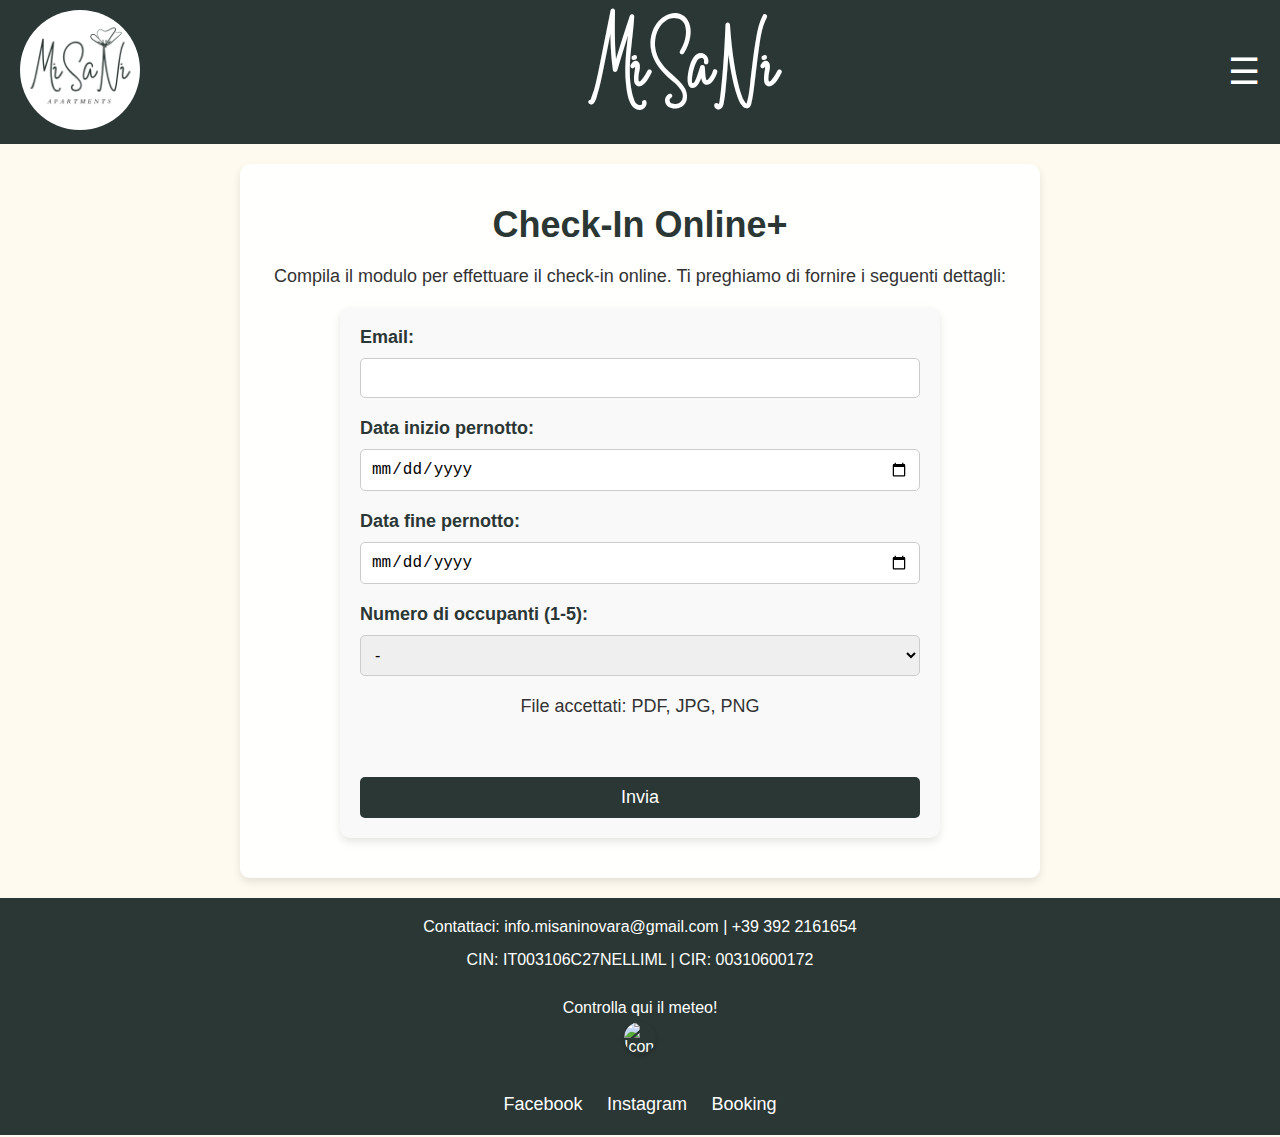
==== checkin.html @ 6e408b46 "Update checkin.html" ====
<!DOCTYPE html>
<html lang="it">
<head>
    <meta charset="UTF-8">
    <meta name="viewport" content="width=device-width, initial-scale=1.0">
    <title>MiSaNi Apartments - Check-In Online</title>
    <link rel="stylesheet" href="style.css">
    <!-- Collegamento a Font Awesome per le icone -->
    <link rel="stylesheet" href="https://cdnjs.cloudflare.com/ajax/libs/font-awesome/6.0.0-beta3/css/all.min.css">
</head>
<body>
    <!-- Barra del menu -->
    <header class="menu-bar">
        <div class="logo">
            <img src="logo.png" alt="Logo MiSaNi Apartments">
        </div>
        <div class="titolo">
            <h1>MiSaNi</h1>
        </div>
        <!-- Icona del menu a scomparsa -->
        <div class="hamburger-menu" onclick="toggleMenu()">
            &#9776; <!-- Icona dei tre trattini -->
        </div>
        <!-- Menu di navigazione -->
        <nav class="menu" id="menu">
            <ul>
                <li><a href="index.html">Home</a></li>
                <li><a href="galleria.html">Galleria</a></li>
                <li><a href="indicazioni.html">Indicazioni</a></li>
                <li><a href="contatti.html">Contatti</a></li>
                <li><a href="checkin.html">Check-In Online</a></li>
            </ul>
        </nav>
    </header>

    <!-- Contenuto principale del Check-In Online -->
<main>
    <section class="checkin">
        <h2>Check-In Online+</h2>
        <p>Compila il modulo per effettuare il check-in online. Ti preghiamo di fornire i seguenti dettagli:</p>
        
        <!-- Modulo di Check-In -->
        <form class="modulo-checkin" action="https://formspree.io/f/xdkegjpo" method="POST" enctype="multipart/form-data">
            <!-- Email -->
            <div class="form-group">
                <label for="email">Email:</label>
                <input type="email" id="email" name="email" required>
            </div>

            <!-- Data inizio pernotto -->
            <div class="form-group">
                <label for="data-inizio">Data inizio pernotto:</label>
                <input type="date" id="data-inizio" name="data-inizio" required>
            </div>

            <!-- Data fine pernotto -->
            <div class="form-group">
                <label for="data-fine">Data fine pernotto:</label>
                <input type="date" id="data-fine" name="data-fine" required>
            </div>

            <!-- Numero occupanti -->
            <div class="form-group">
                <label for="numero-occupanti">Numero di occupanti (1-5):</label>
                <select id="numero-occupanti" name="numero-occupanti" required onchange="mostraCampiDocumenti()">
                    <option value="0">-</option>
                    <option value="1">1</option>
                    <option value="2">2</option>
                    <option value="3">3</option>
                    <option value="4">4</option>
                    <option value="5">5</option>
                </select>
            </div>
            <p>File accettati: PDF, JPG, PNG</p>

            <!-- Campi per caricare i documenti -->
            <div id="campi-documenti" class="form-group">
                <!-- I campi per i documenti verranno aggiunti dinamicamente qui -->
            </div>

            <!-- Tasto Invia -->
            <div class="form-group">
                <button type="submit">Invia</button>
            </div>
            <div class="feedback-message success" id="success-message">
                Grazie! Il tuo check-in è stato inviato con successo.
            </div>
            <div class="feedback-message error" id="error-message">
                Si è verificato un errore. Riprova più tardi.
            </div>
        </form>
    </section>
</main>

<!-- Footer -->
<footer>
    <!-- Informazioni di contatto -->
    <p>Contattaci: info.misaninovara@gmail.com | +39 392 2161654</p>
    <p>CIN: IT003106C27NELLIML | CIR: 00310600172</p>

    <!-- Sezione Meteo -->
    <div class="meteo">
        <a href="https://www.windy.com/it/-Webcam-Novara-Baluardo-Lamarmora-2/webcams/1437730090?45.447,8.627,8" target="_blank" class="meteo-link">
            <p>Controlla qui il meteo!</p>
            <img src="https://www.windy.com/img/favicons/favicon-32x32.png" alt="Icona Windy" class="meteo-icon">
        </a>
    </div>

    <!-- Collegamenti social -->
    <div class="social">
        <a href="https://www.facebook.com/share/19AkaZLJnQ/?mibextid=wwXIfr" target="_blank">Facebook</a>
        <a href="https://www.instagram.com/misaniapartments?igsh=MWE5a3ZzYnR2YnVzag%3D%3D&utm_source=qr" target="_blank">Instagram</a>
        <a href="https://www.booking.com/Share-07HXy9" target="_blank">Booking</a>
    </div>
</footer>

<!-- Script JavaScript -->
<script>
    // Funzione per mostrare/gestire i campi dei documenti in base al numero di occupanti
    function mostraCampiDocumenti() {
        const numeroOccupanti = document.getElementById("numero-occupanti").value;
        const campiDocumenti = document.getElementById("campi-documenti");
        campiDocumenti.innerHTML = ""; // Pulisce i campi esistenti

        for (let i = 1; i <= numeroOccupanti; i++) {
            const campoDocumento = document.createElement("div");
            campoDocumento.className = "form-group";
            campoDocumento.innerHTML = `
                <label for="documento-${i}">Carica documento per occupante ${i}:</label>
                <input type="file" id="documento-${i}" name="documento-${i}" >
            `;
            campiDocumenti.appendChild(campoDocumento);
        }
    }

    // Gestione del modulo di check-in
    const form = document.querySelector(".modulo-checkin");
    const successMessage = document.getElementById("success-message");
    const errorMessage = document.getElementById("error-message");

    form.addEventListener("submit", async (event) => {
        event.preventDefault(); // Impedisce l'invio del modulo predefinito

        try {
            const formData = new FormData(form);
            const response = await fetch(form.action, {
                method: "POST",
                body: formData,
                headers: {
                    'Accept': 'application/json'
                }
            });

            if (response.ok) {
                successMessage.style.display = "block";
                errorMessage.style.display = "none";
                form.reset(); // Resetta il modulo
                document.getElementById("campi-documenti").innerHTML = ""; // Pulisce i campi dei documenti
            } else {
                throw new Error("Errore nella richiesta");
            }
        } catch (error) {
            successMessage.style.display = "none";
            errorMessage.style.display = "block";
            console.error(error);
        }
    });

    // Funzione per il menu a scomparsa
    function toggleMenu() {
        const menu = document.getElementById("menu");
        menu.classList.toggle("active");
    }
</script>
</body>
</html>
---- style.css ----
/* Reset di base */
* {
    margin: 0;
    padding: 0;
    box-sizing: border-box;
}

/* Importazione del font White Star */
@font-face {
    font-family: 'White Star';
    src: url('./data/WS.ttf') format('truetype'); /* Percorso del font */
    font-weight: normal;
    font-style: normal;
}

/* Imposta il layout della pagina */
html, body {
    height: 100%;
    margin: 0;
    padding: 0;
    display: flex;
    flex-direction: column;
    font-family: Arial, sans-serif;
    background-color: #fffaf0; /* Colore di sfondo */
    color: #333;
	scroll-behavior: smooth; /* Scorrimento fluido */
}

/* Barra del menu */
.menu-bar {
    background-color: #2B3735; /* Colore della barra del menu */
    display: flex;
    align-items: center;
    justify-content: space-between;
    padding: 10px 20px;
    position: relative;
}

/* Logo */
.logo img {
    height: 120px; /* Altezza del logo */
    width: 120px; /* Larghezza del logo */
    border-radius: 50%; /* Rende il logo tondo */
    object-fit: cover; /* Assicura che l'immagine si adatti al cerchio */
}

/* Titolo MiSaNi */
.titolo h1 {
    font-family: 'White Star', sans-serif; /* Applicazione del font White Star */
    font-size: 60px; /* Dimensione della scritta */
    color: #fff; /* Colore del testo */
    margin: 0;
}

/* Icona del menu a scomparsa */
.hamburger-menu {
    font-size: 36px;
    color: #fff;
    cursor: pointer;
    display: block; /* Icona sempre visibile */
}

/* Menu di navigazione */
.menu {
    display: none; /* Nascondi il menu di default */
    position: absolute;
    top: 100%;
    right: 0;
    background-color: #2B3735;
    padding: 10px 20px;
    border-radius: 0 0 0 10px;
    box-shadow: 0 4px 8px rgba(0, 0, 0, 0.1);
	transition: opacity 0.3s ease, transform 0.3s ease;
    opacity: 0;
    transform: translateY(-10px);												   
}

.menu.active {
    display: block;
    opacity: 1;
    transform: translateY(0);					 
}

.menu ul {
    list-style: none;
    display: flex;
    flex-direction: column; /* Disposizione verticale */
    gap: 10px;
}

.menu ul li a {
    text-decoration: none;
    color: #fff; /* Colore del testo del menu */
    font-size: 18px;
    transition: color 0.3s ease;
}

.menu ul li a:hover {
    color: #ffd700; /* Cambia colore al passaggio del mouse */
}

/* Contenuto principale */
main {
    flex: 1; /* Fa sì che il main occupi tutto lo spazio disponibile */
    padding: 20px;
}

/* Sezione Benvenuto */
.benvenuto {
    text-align: center;
    padding: 50px 20px;
    background-color: rgba(255, 255, 255, 0.9);
}

.benvenuto h2 {
    font-size: 36px;
    color: #2B3735;
    margin-bottom: 20px;
}

.benvenuto p {
    font-size: 18px;
    color: #333;
    margin-bottom: 30px;
    line-height: 1.6;
}

.benvenuto .btn {
    background-color: #2B3735;
    color: #fff;
    padding: 15px 30px;
    text-decoration: none;
    font-size: 18px;
    border-radius: 5px;
    transition: background-color 0.3s ease, transform 0.3s ease;
    display: inline-block;					  
}

.benvenuto .btn:hover {
    background-color: #ff0000;
	transform: translateY(-5px);							
}

/* Sezione Zona */
.zona {
    padding: 40px 20px;
    background-color: #f9f9f9;
}

.zona h2 {
    font-size: 28px;
    color: #2B3735;
    margin-bottom: 20px;
}

.zona p {
    font-size: 18px;
    color: #333;
    margin-bottom: 20px;
    line-height: 1.6;
}

.zona ul {
    list-style: none;
    padding: 0;
}

.zona ul li {
    font-size: 18px;
    color: #333;
    margin-bottom: 10px;
}

/* Sezione Link Utili */
.link-utili {
    padding: 40px 20px;
    background-color: #fff;
}

.link-utili h2 {
    font-size: 28px;
    color: #2B3735;
    margin-bottom: 20px;
}

.link-utili ul {
    list-style: none;
    padding: 0;
}

.link-utili ul li {
    font-size: 18px;
    margin-bottom: 10px;
}

.link-utili ul li a {
    color: #2B3735;
    text-decoration: none;
    transition: color 0.3s ease;
}

.link-utili ul li a:hover {
    color: #ff0000;
}

/* Sezione Galleria Home */
.galleria-home {
    padding: 40px 20px;
    background-color: #f9f9f9;
}

.galleria-home h2 {
    font-size: 28px;
    color: #2B3735;
    margin-bottom: 20px;
    text-align: center;
}

.foto-container {
    display: grid;
    grid-template-columns: repeat(auto-fit, minmax(250px, 1fr));
    gap: 15px;
}

.foto-container img {
    width: 100%; /* Larghezza fissa */
    height: 200px; /* Altezza fissa */
    object-fit: cover; /* Mantiene le proporzioni senza distorsioni */
    border-radius: 10px;
    transition: transform 0.3s ease, filter 0.3s ease;
    cursor: pointer;				
}

.foto-container img:hover {
    transform: scale(1.05); /* Effetto hover */
	filter: brightness(0.8);						
}

/* Sezione Contatti */
.contatti {
    padding: 40px 20px;
    background-color: #fff;
    max-width: 800px;
    margin: 0 auto;
}

.contatti h2 {
    font-size: 36px;
    color: #2B3735;
    margin-bottom: 20px;
    text-align: center;
}

.contatti p {
    font-size: 18px;
    color: #333;
    margin-bottom: 20px;
    text-align: center;
}

.info-contatti {
    margin-bottom: 30px;
    text-align: center;
}

.info-contatti p {
    font-size: 18px;
    color: #333;
    margin-bottom: 10px;
}

/* Stile per il modulo di contatto */
.modulo-contatto {
    display: flex;
    flex-direction: column;
    gap: 20px;
    max-width: 600px;
    margin: 0 auto;
    padding: 20px;
    background-color: #f9f9f9;
    border-radius: 10px;
    box-shadow: 0 4px 8px rgba(0, 0, 0, 0.1);
}

.form-group {
    display: flex;
    flex-direction: column;
    gap: 10px;
}

.form-group label {
    font-size: 18px;
    color: #2B3735;
    font-weight: bold;
}

.form-group input,
.form-group textarea {
    padding: 10px;
    font-size: 16px;
    border: 1px solid #ccc;
    border-radius: 5px;
    transition: border-color 0.3s ease, box-shadow 0.3s ease;
}

.form-group input:focus,
.form-group textarea:focus {
    border-color: #2B3735;
	box-shadow: 0 0 8px rgba(139, 0, 0, 0.5);										 
    outline: none;
}

.modulo-contatto button {
    background-color: #2B3735;
    color: #fff;
    padding: 10px 20px;
    font-size: 18px;
    border: none;
    border-radius: 5px;
    cursor: pointer;
    transition: background-color 0.3s ease;
}

.modulo-contatto button:hover {
    background-color: #ff0000;
	 transform: translateY(-2px);								 
}

/* Stile per i collegamenti social */
.collegamenti-social {
    margin: 30px 0;
    text-align: center;
}

.collegamenti-social h3 {
    font-size: 24px;
    color: #2B3735;
    margin-bottom: 20px;
}

.social-links {
    display: flex;
    justify-content: center;
    gap: 20px;
}

.social-link {
    display: flex;
    flex-direction: column;
    align-items: center;
    text-decoration: none;
    color: #2B3735;
    transition: transform 0.3s ease, color 0.3s ease;
}

.social-link i {
    font-size: 40px;
    margin-bottom: 10px;
}

.social-link span {
    font-size: 16px;
    font-weight: bold;
}

.social-link:hover {
    transform: scale(1.1);
    color: #ff0000;
}

/* Footer */

footer {
    background-color: #2B3735;
    color: #fff;
    text-align: center;
    padding: 20px;
    width: 100%;
    margin-top: auto; /* Fissa il footer in fondo */
    display: flex;
    flex-direction: column;
    gap: 15px;
}

/* Stile per la sezione meteo */
footer .meteo {
    margin: 15px 0;
}

footer .meteo .meteo-link {
    text-decoration: none;
    color: #fff;
    display: flex;
    flex-direction: column;
    align-items: center;
    gap: 5px;
    transition: transform 0.3s ease;
}

footer .meteo .meteo-link:hover {
    transform: scale(1.1);
}

footer .meteo .meteo-link p {
    font-size: 16px;
    margin: 0;
}

footer .meteo .meteo-icon {
    width: 32px;
    height: 32px;
    border-radius: 50%;
    box-shadow: 0 2px 4px rgba(0, 0, 0, 0.2);
}

/* Collegamenti social */
footer .social {
    margin-top: 10px;
}

footer .social a {
    color: #fff;
    text-decoration: none;
    margin: 0 10px;
    font-size: 18px;
    transition: color 0.3s ease;
}

footer .social a:hover {
    color: #ffd700;
}


/* Stile per il corpo della pagina Galleria e Indicazioni */
body.galleria, body.indicazioni {
    font-family: Arial, sans-serif;
    background-color: #fffaf0; /* Colore di sfondo */
    color: #333;
    margin: 0;
    padding: 0;
    display: flex;
    flex-direction: column;
    min-height: 100vh; /* Altezza minima della viewport */
}
/* Stili per le sezioni della galleria */
.sezione-galleria {
    padding: 40px 20px;
    background-color: rgba(255, 255, 255, 0.9);
    margin-bottom: 20px;
    border-radius: 10px;
    box-shadow: 0 4px 8px rgba(0, 0, 0, 0.1);
}

.sezione-galleria h2 {
    font-size: 36px;
    color: #2B3735;
    margin-bottom: 20px;
    text-align: center;
    
}

.sezione-galleria p {
    font-size: 18px;
    color: #333;
    margin-bottom: 20px;
    line-height: 1.6;
    text-align: center;
}

/* Stili per il contenitore delle foto */
.foto-container {
    display: grid;
    grid-template-columns: repeat(auto-fit, minmax(250px, 1fr));
    gap: 15px;
    margin-bottom: 20px;
}

.foto-container img {
    width: 100%;
    height: 200px;
    object-fit: cover;
    border-radius: 10px
}
/* Lightbox */
.lightbox {
    display: none;
    position: fixed;
    top: 0;
    left: 0;
    width: 100%;
    height: 100%;
    background-color: rgba(0, 0, 0, 0.9);
    z-index: 1000;
    justify-content: center;
    align-items: center;
}

.lightbox.active {
    display: flex;
}

.lightbox-content {
    position: relative;
    max-width: 90%;
    max-height: 90%;
    text-align: center;
}

.lightbox-img {
    max-width: 100%;
    max-height: 80vh;
    border-radius: 10px;
}

.close {
    position: absolute;
    top: 20px;
    right: 20px;
    font-size: 40px;
    color: #fff;
    cursor: pointer;
    transition: color 0.3s ease;
}

.close:hover {
    color: #ff0000;
}

/* Pulsanti di navigazione */
.prev, .next {
    position: absolute;
    top: 50%;
    transform: translateY(-50%);
    font-size: 40px;
    color: #fff;
    cursor: pointer;
    padding: 10px;
    background-color: rgba(0, 0, 0, 0.5);
    border-radius: 50%;
    transition: background-color 0.3s ease;
}

.prev:hover, .next:hover {
    background-color: rgba(0, 0, 0, 0.8);
}

.prev {
    left: 20px;
}

.next {
    right: 20px;
}

/* Stili per le sezioni delle indicazioni */
.indicazioni {
    padding: 40px 20px;
    background-color: rgba(255, 255, 255, 0.9);
    margin-bottom: 20px;
    border-radius: 10px;
    box-shadow: 0 4px 8px rgba(0, 0, 0, 0.1);
}

.indicazioni h2 {
    font-size: 36px;
    color: #2B3735;
    margin-bottom: 20px;
    text-align: center;
    
}
.indicazioni p {
    font-size: 18px;
    color: #333;
    margin-bottom: 20px;
    line-height: 1.6;
    text-align: center;
}


.indicazioni h3 {
    font-size: 24px;
    color: #2B3735;
    margin-bottom: 20px;
    text-align: center;
    
}

.indicazioni ul {
    list-style: none;
    padding: 0;
    text-align: center;
}


.indicazioni ul li {
    font-size: 18px;
    color: #333;
    margin-bottom: 10px;
}

/* Stili per i pulsanti */
.btn-orari{
	background-color: #2B3735;
    color: #fff;
    padding: 5px 10px;
    text-decoration: none;
    font-size: 14px;
    border-radius: 5px;
    margin-left: 10px;
    transition: background-color 0.3s ease;
    display: inline-block;
}
.btn-vai {
    background-color: #2B3735;
    color: #fff;
    padding: 5px 10px;
    text-decoration: none;
    font-size: 14px;
    border-radius: 5px;
    margin-left: 10px;
    transition: background-color 0.3s ease;
    display: inline-block;
}

.btn-orari:hover{
    background-color: #ff0000;
    transform: translateY(-2px);
}
.btn-vai:hover {
    background-color: #ff0000;
    transform: translateY(-2px);
}
/* Stili per la sezione Check-In */
.checkin {
    padding: 40px 20px;
    background-color: rgba(255, 255, 255, 0.9);
    max-width: 800px;
    margin: 0 auto;
    border-radius: 10px;
    box-shadow: 0 4px 8px rgba(0, 0, 0, 0.1);
}

.checkin h2 {
    font-size: 36px;
    color: #2B3735;
    margin-bottom: 20px;
    text-align: center;
}

.checkin p {
    font-size: 18px;
    color: #333;
    margin-bottom: 20px;
    text-align: center;
}

/* Stile per il modulo di Check-In */
.modulo-checkin {
    display: flex;
    flex-direction: column;
    gap: 20px;
    max-width: 600px;
    margin: 0 auto;
    padding: 20px;
    background-color: #f9f9f9;
    border-radius: 10px;
    box-shadow: 0 4px 8px rgba(0, 0, 0, 0.1);
}

.modulo-checkin .form-group {
    display: flex;
    flex-direction: column;
    gap: 10px;
}

.modulo-checkin .form-group label {
    font-size: 18px;
    color: #2B3735;
    font-weight: bold;
}

.modulo-checkin .form-group input,
.modulo-checkin .form-group select,
.modulo-checkin .form-group textarea {
    padding: 10px;
    font-size: 16px;
    border: 1px solid #ccc;
    border-radius: 5px;
    transition: border-color 0.3s ease, box-shadow 0.3s ease;
}

.modulo-checkin .form-group input:focus,
.modulo-checkin .form-group select:focus,
.modulo-checkin .form-group textarea:focus {
    border-color: #2B3735;
    box-shadow: 0 0 8px rgba(139, 0, 0, 0.5);
    outline: none;
}

/* Stile per i campi dinamici dei documenti */
#campi-documenti {
    display: flex;
    flex-direction: column;
    gap: 15px;
}

#campi-documenti .form-group {
    margin-bottom: 10px;
}

#campi-documenti .form-group label {
    font-size: 16px;
    color: #2B3735;
}

#campi-documenti .form-group input[type="file"] {
    padding: 8px;
    font-size: 14px;
    border: 1px solid #ccc;
    border-radius: 5px;
    background-color: #fff;
    transition: border-color 0.3s ease, box-shadow 0.3s ease;
}

#campi-documenti .form-group input[type="file"]:focus {
    border-color: #2B3735;
    box-shadow: 0 0 8px rgba(139, 0, 0, 0.5);
}

/* Stile per il pulsante Invia */
.modulo-checkin button {
    background-color: #2B3735;
    color: #fff;
    padding: 10px 20px;
    font-size: 18px;
    border: none;
    border-radius: 5px;
    cursor: pointer;
    transition: background-color 0.3s ease, transform 0.3s ease;
}

.modulo-checkin button:hover {
    background-color: #ff0000;
    transform: translateY(-2px);
}

/* Messaggi di feedback */
.feedback-message {
    margin-top: 20px;
    padding: 10px;
    border-radius: 5px;
    text-align: center;
    font-size: 16px;
    display: none; /* Nascondi di default */
}

.feedback-message.success {
    background-color: #d4edda;
    color: #155724;
    border: 1px solid #c3e6cb;
}

.feedback-message.error {
    background-color: #f8d7da;
    color: #721c24;
    border: 1px solid #f5c6cb;
}
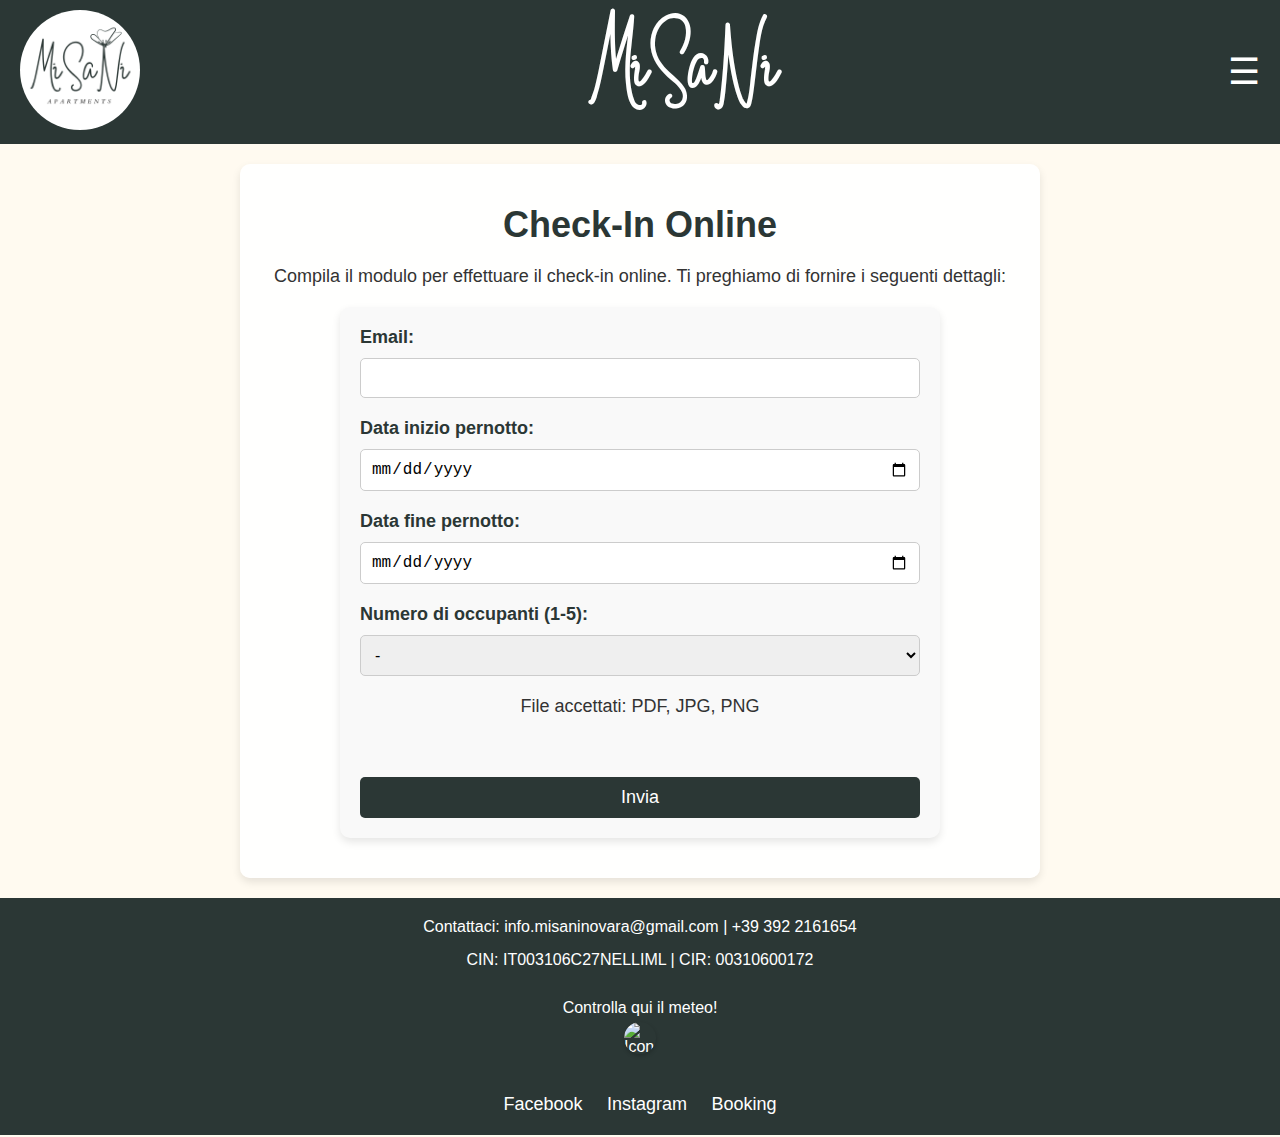
==== commit 32b464f9: "Update checkin.html" ====
--- a/checkin.html
+++ b/checkin.html
@@ -36,7 +36,7 @@
     <!-- Contenuto principale del Check-In Online -->
 <main>
     <section class="checkin">
-        <h2>Check-In Online+</h2>
+        <h2>Check-In Online</h2>
         <p>Compila il modulo per effettuare il check-in online. Ti preghiamo di fornire i seguenti dettagli:</p>
         
         <!-- Modulo di Check-In -->
@@ -127,7 +127,7 @@
             campoDocumento.className = "form-group";
             campoDocumento.innerHTML = `
                 <label for="documento-${i}">Carica documento per occupante ${i}:</label>
-                <input type="file" id="documento-${i}" name="documento-${i}" >
+                <input type="file" id="documento-${i}" name="documento-${i}" required>
             `;
             campiDocumenti.appendChild(campoDocumento);
         }
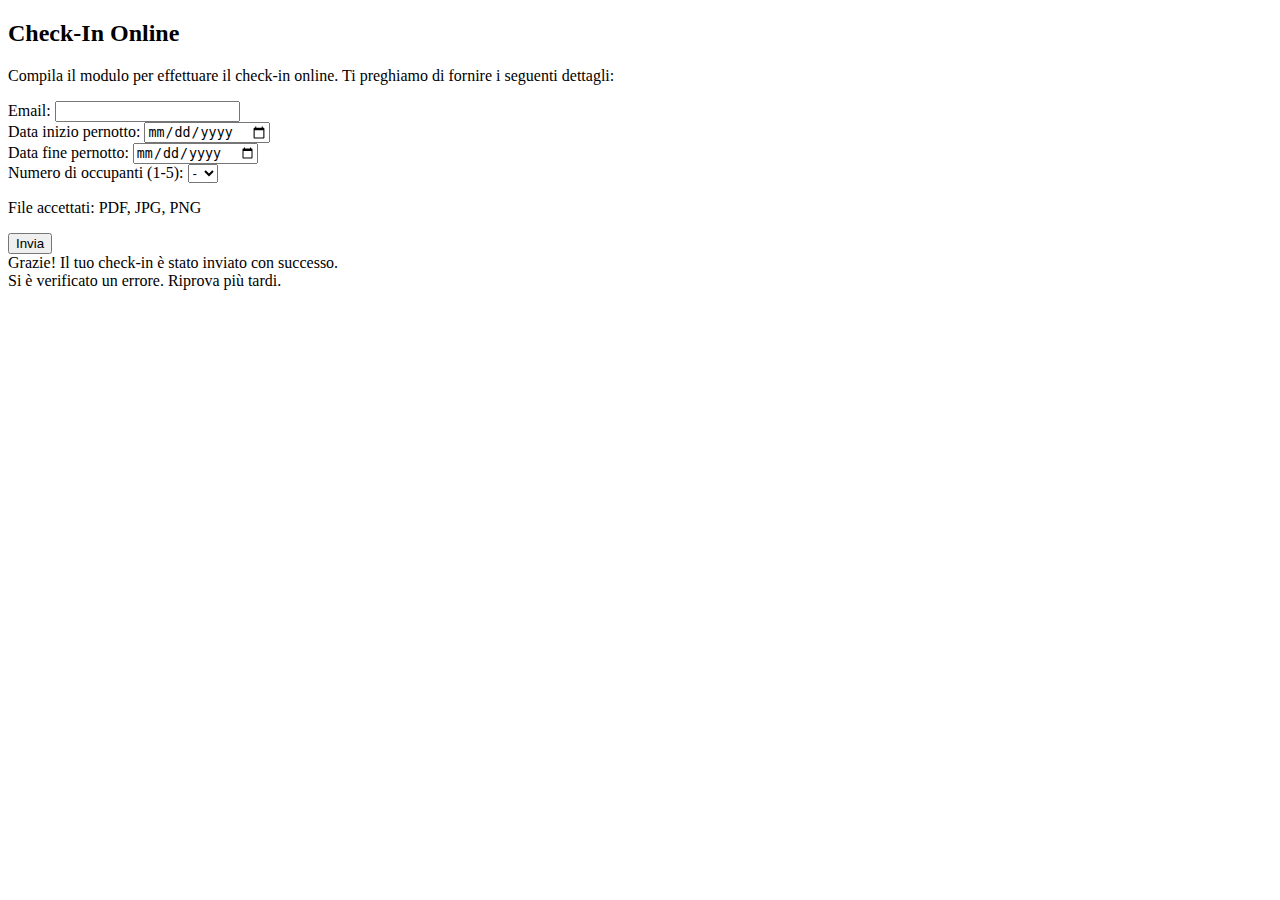
==== commit e83717a0: "Update checkin.html" ====
--- a/checkin.html
+++ b/checkin.html
@@ -3,174 +3,157 @@
 <head>
     <meta charset="UTF-8">
     <meta name="viewport" content="width=device-width, initial-scale=1.0">
-    <title>MiSaNi Apartments - Check-In Online</title>
-    <link rel="stylesheet" href="style.css">
-    <!-- Collegamento a Font Awesome per le icone -->
-    <link rel="stylesheet" href="https://cdnjs.cloudflare.com/ajax/libs/font-awesome/6.0.0-beta3/css/all.min.css">
+    <title>Check-In Online</title>
 </head>
 <body>
-    <!-- Barra del menu -->
-    <header class="menu-bar">
-        <div class="logo">
-            <img src="logo.png" alt="Logo MiSaNi Apartments">
-        </div>
-        <div class="titolo">
-            <h1>MiSaNi</h1>
-        </div>
-        <!-- Icona del menu a scomparsa -->
-        <div class="hamburger-menu" onclick="toggleMenu()">
-            &#9776; <!-- Icona dei tre trattini -->
-        </div>
-        <!-- Menu di navigazione -->
-        <nav class="menu" id="menu">
-            <ul>
-                <li><a href="index.html">Home</a></li>
-                <li><a href="galleria.html">Galleria</a></li>
-                <li><a href="indicazioni.html">Indicazioni</a></li>
-                <li><a href="contatti.html">Contatti</a></li>
-                <li><a href="checkin.html">Check-In Online</a></li>
-            </ul>
-        </nav>
-    </header>
+    <main>
+        <section class="checkin">
+            <h2>Check-In Online</h2>
+            <p>Compila il modulo per effettuare il check-in online. Ti preghiamo di fornire i seguenti dettagli:</p>
+            
+            <!-- Modulo di Check-In -->
+            <form class="modulo-checkin" action="https://formspree.io/f/xdkegjpo" method="POST">
+                <!-- Email -->
+                <div class="form-group">
+                    <label for="email">Email:</label>
+                    <input type="email" id="email" name="email" required>
+                </div>
 
-    <!-- Contenuto principale del Check-In Online -->
-<main>
-    <section class="checkin">
-        <h2>Check-In Online</h2>
-        <p>Compila il modulo per effettuare il check-in online. Ti preghiamo di fornire i seguenti dettagli:</p>
-        
-        <!-- Modulo di Check-In -->
-        <form class="modulo-checkin" action="https://formspree.io/f/xdkegjpo" method="POST" enctype="multipart/form-data">
-            <!-- Email -->
-            <div class="form-group">
-                <label for="email">Email:</label>
-                <input type="email" id="email" name="email" required>
-            </div>
+                <!-- Data inizio pernotto -->
+                <div class="form-group">
+                    <label for="data-inizio">Data inizio pernotto:</label>
+                    <input type="date" id="data-inizio" name="data-inizio" required>
+                </div>
 
-            <!-- Data inizio pernotto -->
-            <div class="form-group">
-                <label for="data-inizio">Data inizio pernotto:</label>
-                <input type="date" id="data-inizio" name="data-inizio" required>
-            </div>
+                <!-- Data fine pernotto -->
+                <div class="form-group">
+                    <label for="data-fine">Data fine pernotto:</label>
+                    <input type="date" id="data-fine" name="data-fine" required>
+                </div>
 
-            <!-- Data fine pernotto -->
-            <div class="form-group">
-                <label for="data-fine">Data fine pernotto:</label>
-                <input type="date" id="data-fine" name="data-fine" required>
-            </div>
+                <!-- Numero occupanti -->
+                <div class="form-group">
+                    <label for="numero-occupanti">Numero di occupanti (1-5):</label>
+                    <select id="numero-occupanti" name="numero-occupanti" required onchange="mostraCampiDocumenti()">
+                        <option value="0">-</option>
+                        <option value="1">1</option>
+                        <option value="2">2</option>
+                        <option value="3">3</option>
+                        <option value="4">4</option>
+                        <option value="5">5</option>
+                    </select>
+                </div>
+                <p>File accettati: PDF, JPG, PNG</p>
 
-            <!-- Numero occupanti -->
-            <div class="form-group">
-                <label for="numero-occupanti">Numero di occupanti (1-5):</label>
-                <select id="numero-occupanti" name="numero-occupanti" required onchange="mostraCampiDocumenti()">
-                    <option value="0">-</option>
-                    <option value="1">1</option>
-                    <option value="2">2</option>
-                    <option value="3">3</option>
-                    <option value="4">4</option>
-                    <option value="5">5</option>
-                </select>
-            </div>
-            <p>File accettati: PDF, JPG, PNG</p>
+                <!-- Campi per caricare i documenti -->
+                <div id="campi-documenti" class="form-group">
+                    <!-- I campi per i documenti verranno aggiunti dinamicamente qui -->
+                </div>
 
-            <!-- Campi per caricare i documenti -->
-            <div id="campi-documenti" class="form-group">
-                <!-- I campi per i documenti verranno aggiunti dinamicamente qui -->
-            </div>
+                <!-- Tasto Invia -->
+                <div class="form-group">
+                    <button type="submit">Invia</button>
+                </div>
+                <div class="feedback-message success" id="success-message">
+                    Grazie! Il tuo check-in è stato inviato con successo.
+                </div>
+                <div class="feedback-message error" id="error-message">
+                    Si è verificato un errore. Riprova più tardi.
+                </div>
+            </form>
+        </section>
+    </main>
 
-            <!-- Tasto Invia -->
-            <div class="form-group">
-                <button type="submit">Invia</button>
-            </div>
-            <div class="feedback-message success" id="success-message">
-                Grazie! Il tuo check-in è stato inviato con successo.
-            </div>
-            <div class="feedback-message error" id="error-message">
-                Si è verificato un errore. Riprova più tardi.
-            </div>
-        </form>
-    </section>
-</main>
+    <!-- Script JavaScript -->
+    <script>
+        // Funzione per mostrare/gestire i campi dei documenti in base al numero di occupanti
+        function mostraCampiDocumenti() {
+            const numeroOccupanti = document.getElementById("numero-occupanti").value;
+            const campiDocumenti = document.getElementById("campi-documenti");
+            campiDocumenti.innerHTML = ""; // Pulisce i campi esistenti
 
-<!-- Footer -->
-<footer>
-    <!-- Informazioni di contatto -->
-    <p>Contattaci: info.misaninovara@gmail.com | +39 392 2161654</p>
-    <p>CIN: IT003106C27NELLIML | CIR: 00310600172</p>
+            for (let i = 1; i <= numeroOccupanti; i++) {
+                const campoDocumento = document.createElement("div");
+                campoDocumento.className = "form-group";
+                campoDocumento.innerHTML = `
+                    <label for="documento-${i}">Carica documento per occupante ${i}:</label>
+                    <input type="file" id="documento-${i}" name="documento-${i}" accept=".pdf,.jpg,.png">
+                `;
+                campiDocumenti.appendChild(campoDocumento);
+            }
+        }
 
-    <!-- Sezione Meteo -->
-    <div class="meteo">
-        <a href="https://www.windy.com/it/-Webcam-Novara-Baluardo-Lamarmora-2/webcams/1437730090?45.447,8.627,8" target="_blank" class="meteo-link">
-            <p>Controlla qui il meteo!</p>
-            <img src="https://www.windy.com/img/favicons/favicon-32x32.png" alt="Icona Windy" class="meteo-icon">
-        </a>
-    </div>
+        // Gestione del modulo di check-in
+        const form = document.querySelector(".modulo-checkin");
+        const successMessage = document.getElementById("success-message");
+        const errorMessage = document.getElementById("error-message");
 
-    <!-- Collegamenti social -->
-    <div class="social">
-        <a href="https://www.facebook.com/share/19AkaZLJnQ/?mibextid=wwXIfr" target="_blank">Facebook</a>
-        <a href="https://www.instagram.com/misaniapartments?igsh=MWE5a3ZzYnR2YnVzag%3D%3D&utm_source=qr" target="_blank">Instagram</a>
-        <a href="https://www.booking.com/Share-07HXy9" target="_blank">Booking</a>
-    </div>
-</footer>
+        form.addEventListener("submit", async (event) => {
+            event.preventDefault(); // Impedisce l'invio del modulo predefinito
 
-<!-- Script JavaScript -->
-<script>
-    // Funzione per mostrare/gestire i campi dei documenti in base al numero di occupanti
-    function mostraCampiDocumenti() {
-        const numeroOccupanti = document.getElementById("numero-occupanti").value;
-        const campiDocumenti = document.getElementById("campi-documenti");
-        campiDocumenti.innerHTML = ""; // Pulisce i campi esistenti
+            try {
+                const formData = new FormData(form);
 
-        for (let i = 1; i <= numeroOccupanti; i++) {
-            const campoDocumento = document.createElement("div");
-            campoDocumento.className = "form-group";
-            campoDocumento.innerHTML = `
-                <label for="documento-${i}">Carica documento per occupante ${i}:</label>
-                <input type="file" id="documento-${i}" name="documento-${i}" required>
-            `;
-            campiDocumenti.appendChild(campoDocumento);
-        }
-    }
+                // Carica i file su Cloudinary
+                const fileInputs = document.querySelectorAll('input[type="file"]');
+                const fileUrls = [];
 
-    // Gestione del modulo di check-in
-    const form = document.querySelector(".modulo-checkin");
-    const successMessage = document.getElementById("success-message");
-    const errorMessage = document.getElementById("error-message");
+                for (const input of fileInputs) {
+                    if (input.files.length > 0) {
+                        const file = input.files[0];
+                        const cloudinaryUrl = await uploadToCloudinary(file);
+                        fileUrls.push(cloudinaryUrl);
+                    }
+                }
 
-    form.addEventListener("submit", async (event) => {
-        event.preventDefault(); // Impedisce l'invio del modulo predefinito
+                // Aggiungi gli URL dei file ai dati del form
+                fileUrls.forEach((url, index) => {
+                    formData.append(`documento-${index + 1}-url`, url);
+                });
 
-        try {
-            const formData = new FormData(form);
-            const response = await fetch(form.action, {
+                // Invia i dati a Formspree
+                const response = await fetch(form.action, {
+                    method: "POST",
+                    body: formData,
+                    headers: {
+                        'Accept': 'application/json'
+                    }
+                });
+
+                if (response.ok) {
+                    successMessage.style.display = "block";
+                    errorMessage.style.display = "none";
+                    form.reset(); // Resetta il modulo
+                    document.getElementById("campi-documenti").innerHTML = ""; // Pulisce i campi dei documenti
+                } else {
+                    const errorData = await response.json(); // Leggi i dettagli dell'errore
+                    console.error("Errore:", errorData);
+                    throw new Error("Errore nella richiesta");
+                }
+            } catch (error) {
+                successMessage.style.display = "none";
+                errorMessage.style.display = "block";
+                console.error(error);
+            }
+        });
+
+        // Funzione per caricare file su Cloudinary
+        async function uploadToCloudinary(file) {
+            const cloudName = "ddkcxfsch"; // Sostituisci con il tuo cloud name
+            const uploadPreset = "checkin"; // Sostituisci con il tuo upload preset
+
+            const formData = new FormData();
+            formData.append("file", file);
+            formData.append("upload_preset", uploadPreset);
+
+            const response = await fetch(`https://api.cloudinary.com/v1_1/${cloudName}/upload`, {
                 method: "POST",
-                body: formData,
-                headers: {
-                    'Accept': 'application/json'
-                }
+                body: formData
             });
 
-            if (response.ok) {
-                successMessage.style.display = "block";
-                errorMessage.style.display = "none";
-                form.reset(); // Resetta il modulo
-                document.getElementById("campi-documenti").innerHTML = ""; // Pulisce i campi dei documenti
-            } else {
-                throw new Error("Errore nella richiesta");
-            }
-        } catch (error) {
-            successMessage.style.display = "none";
-            errorMessage.style.display = "block";
-            console.error(error);
+            const data = await response.json();
+            return data.secure_url; // Restituisce l'URL del file caricato
         }
-    });
-
-    // Funzione per il menu a scomparsa
-    function toggleMenu() {
-        const menu = document.getElementById("menu");
-        menu.classList.toggle("active");
-    }
-</script>
+    </script>
 </body>
 </html>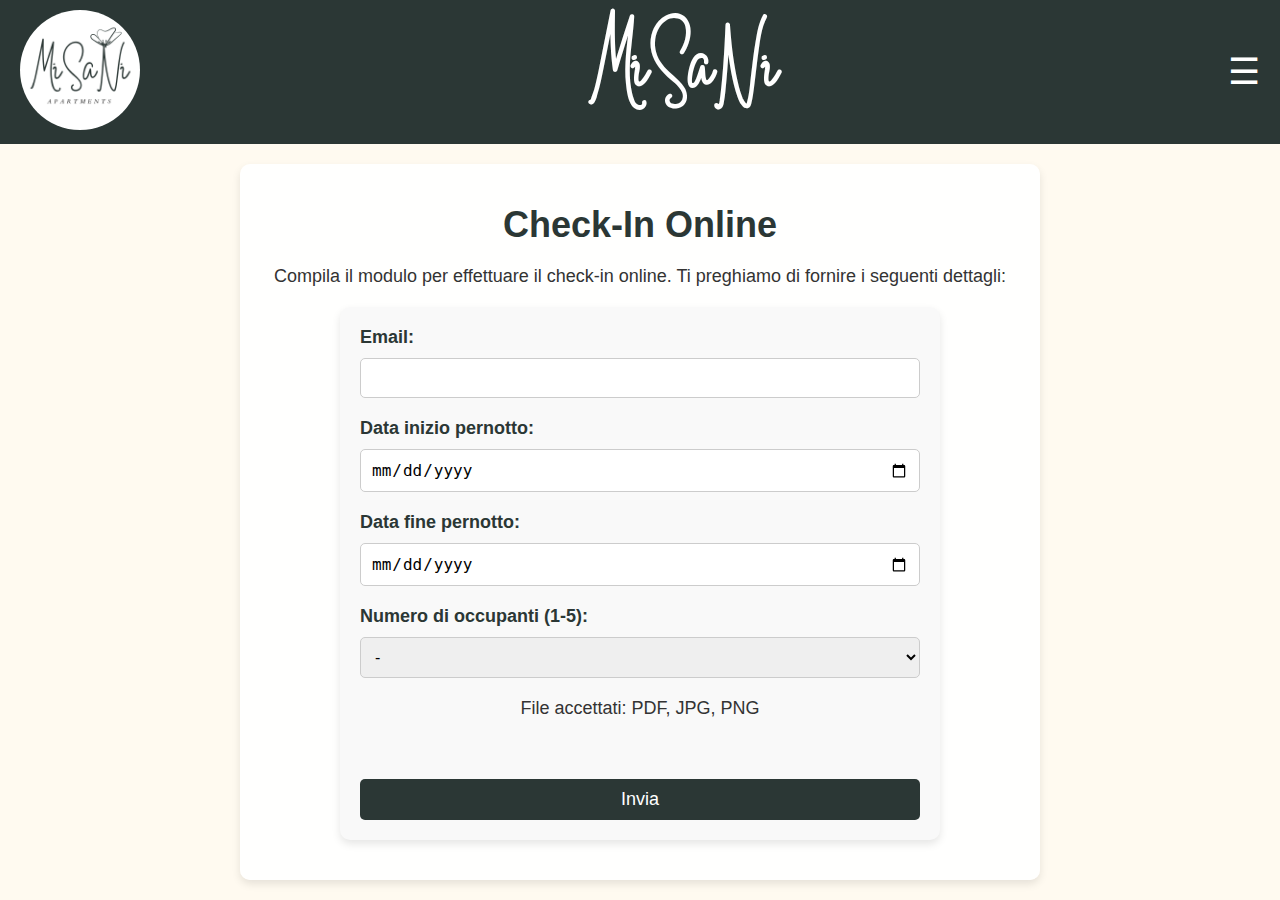
==== commit 8a1bc936: "Update checkin.html" ====
--- a/checkin.html
+++ b/checkin.html
@@ -3,10 +3,38 @@
 <head>
     <meta charset="UTF-8">
     <meta name="viewport" content="width=device-width, initial-scale=1.0">
-    <title>Check-In Online</title>
+    <title>MiSaNi Apartments - Check-In Online</title>
+    <link rel="stylesheet" href="style.css">
+    <!-- Collegamento a Font Awesome per le icone -->
+    <link rel="stylesheet" href="https://cdnjs.cloudflare.com/ajax/libs/font-awesome/6.0.0-beta3/css/all.min.css">
 </head>
 <body>
-    <main>
+    <!-- Barra del menu -->
+    <header class="menu-bar">
+        <div class="logo">
+            <img src="logo.png" alt="Logo MiSaNi Apartments">
+        </div>
+        <div class="titolo">
+            <h1>MiSaNi</h1>
+        </div>
+        <!-- Icona del menu a scomparsa -->
+        <div class="hamburger-menu" onclick="toggleMenu()">
+            &#9776; <!-- Icona dei tre trattini -->
+        </div>
+        <!-- Menu di navigazione -->
+        <nav class="menu" id="menu">
+            <ul>
+                <li><a href="index.html">Home</a></li>
+                <li><a href="galleria.html">Galleria</a></li>
+                <li><a href="indicazioni.html">Indicazioni</a></li>
+                <li><a href="contatti.html">Contatti</a></li>
+                <li><a href="checkin.html">Check-In Online</a></li>
+            </ul>
+        </nav>
+    </header>
+
+    <!-- Contenuto principale del Check-In Online -->
+<main>
         <section class="checkin">
             <h2>Check-In Online</h2>
             <p>Compila il modulo per effettuare il check-in online. Ti preghiamo di fornire i seguenti dettagli:</p>
@@ -139,8 +167,8 @@
 
         // Funzione per caricare file su Cloudinary
         async function uploadToCloudinary(file) {
-            const cloudName = "ddkcxfsch"; // Sostituisci con il tuo cloud name
-            const uploadPreset = "checkin"; // Sostituisci con il tuo upload preset
+            const cloudName = "ddkcxfsch"; // Il tuo Cloud Name
+            const uploadPreset = "checkin"; // Il tuo Upload Preset
 
             const formData = new FormData();
             formData.append("file", file);
@@ -154,6 +182,12 @@
             const data = await response.json();
             return data.secure_url; // Restituisce l'URL del file caricato
         }
-    </script>
+
+    // Funzione per il menu a scomparsa
+    function toggleMenu() {
+        const menu = document.getElementById("menu");
+        menu.classList.toggle("active");
+    }
+</script>
 </body>
 </html>--- a/style.css
+++ b/style.css
@@ -0,0 +1,767 @@
+/* Reset di base */
+* {
+    margin: 0;
+    padding: 0;
+    box-sizing: border-box;
+}
+
+/* Importazione del font White Star */
+@font-face {
+    font-family: 'White Star';
+    src: url('./data/WS.ttf') format('truetype'); /* Percorso del font */
+    font-weight: normal;
+    font-style: normal;
+}
+
+/* Imposta il layout della pagina */
+html, body {
+    height: 100%;
+    margin: 0;
+    padding: 0;
+    display: flex;
+    flex-direction: column;
+    font-family: Arial, sans-serif;
+    background-color: #fffaf0; /* Colore di sfondo */
+    color: #333;
+	scroll-behavior: smooth; /* Scorrimento fluido */
+}
+
+/* Barra del menu */
+.menu-bar {
+    background-color: #2B3735; /* Colore della barra del menu */
+    display: flex;
+    align-items: center;
+    justify-content: space-between;
+    padding: 10px 20px;
+    position: relative;
+}
+
+/* Logo */
+.logo img {
+    height: 120px; /* Altezza del logo */
+    width: 120px; /* Larghezza del logo */
+    border-radius: 50%; /* Rende il logo tondo */
+    object-fit: cover; /* Assicura che l'immagine si adatti al cerchio */
+}
+
+/* Titolo MiSaNi */
+.titolo h1 {
+    font-family: 'White Star', sans-serif; /* Applicazione del font White Star */
+    font-size: 60px; /* Dimensione della scritta */
+    color: #fff; /* Colore del testo */
+    margin: 0;
+}
+
+/* Icona del menu a scomparsa */
+.hamburger-menu {
+    font-size: 36px;
+    color: #fff;
+    cursor: pointer;
+    display: block; /* Icona sempre visibile */
+}
+
+/* Menu di navigazione */
+.menu {
+    display: none; /* Nascondi il menu di default */
+    position: absolute;
+    top: 100%;
+    right: 0;
+    background-color: #2B3735;
+    padding: 10px 20px;
+    border-radius: 0 0 0 10px;
+    box-shadow: 0 4px 8px rgba(0, 0, 0, 0.1);
+	transition: opacity 0.3s ease, transform 0.3s ease;
+    opacity: 0;
+    transform: translateY(-10px);												   
+}
+
+.menu.active {
+    display: block;
+    opacity: 1;
+    transform: translateY(0);					 
+}
+
+.menu ul {
+    list-style: none;
+    display: flex;
+    flex-direction: column; /* Disposizione verticale */
+    gap: 10px;
+}
+
+.menu ul li a {
+    text-decoration: none;
+    color: #fff; /* Colore del testo del menu */
+    font-size: 18px;
+    transition: color 0.3s ease;
+}
+
+.menu ul li a:hover {
+    color: #ffd700; /* Cambia colore al passaggio del mouse */
+}
+
+/* Contenuto principale */
+main {
+    flex: 1; /* Fa sì che il main occupi tutto lo spazio disponibile */
+    padding: 20px;
+}
+
+/* Sezione Benvenuto */
+.benvenuto {
+    text-align: center;
+    padding: 50px 20px;
+    background-color: rgba(255, 255, 255, 0.9);
+}
+
+.benvenuto h2 {
+    font-size: 36px;
+    color: #2B3735;
+    margin-bottom: 20px;
+}
+
+.benvenuto p {
+    font-size: 18px;
+    color: #333;
+    margin-bottom: 30px;
+    line-height: 1.6;
+}
+
+.benvenuto .btn {
+    background-color: #2B3735;
+    color: #fff;
+    padding: 15px 30px;
+    text-decoration: none;
+    font-size: 18px;
+    border-radius: 5px;
+    transition: background-color 0.3s ease, transform 0.3s ease;
+    display: inline-block;					  
+}
+
+.benvenuto .btn:hover {
+    background-color: #ff0000;
+	transform: translateY(-5px);							
+}
+
+/* Sezione Zona */
+.zona {
+    padding: 40px 20px;
+    background-color: #f9f9f9;
+}
+
+.zona h2 {
+    font-size: 28px;
+    color: #2B3735;
+    margin-bottom: 20px;
+}
+
+.zona p {
+    font-size: 18px;
+    color: #333;
+    margin-bottom: 20px;
+    line-height: 1.6;
+}
+
+.zona ul {
+    list-style: none;
+    padding: 0;
+}
+
+.zona ul li {
+    font-size: 18px;
+    color: #333;
+    margin-bottom: 10px;
+}
+
+/* Sezione Link Utili */
+.link-utili {
+    padding: 40px 20px;
+    background-color: #fff;
+}
+
+.link-utili h2 {
+    font-size: 28px;
+    color: #2B3735;
+    margin-bottom: 20px;
+}
+
+.link-utili ul {
+    list-style: none;
+    padding: 0;
+}
+
+.link-utili ul li {
+    font-size: 18px;
+    margin-bottom: 10px;
+}
+
+.link-utili ul li a {
+    color: #2B3735;
+    text-decoration: none;
+    transition: color 0.3s ease;
+}
+
+.link-utili ul li a:hover {
+    color: #ff0000;
+}
+
+/* Sezione Galleria Home */
+.galleria-home {
+    padding: 40px 20px;
+    background-color: #f9f9f9;
+}
+
+.galleria-home h2 {
+    font-size: 28px;
+    color: #2B3735;
+    margin-bottom: 20px;
+    text-align: center;
+}
+
+.foto-container {
+    display: grid;
+    grid-template-columns: repeat(auto-fit, minmax(250px, 1fr));
+    gap: 15px;
+}
+
+.foto-container img {
+    width: 100%; /* Larghezza fissa */
+    height: 200px; /* Altezza fissa */
+    object-fit: cover; /* Mantiene le proporzioni senza distorsioni */
+    border-radius: 10px;
+    transition: transform 0.3s ease, filter 0.3s ease;
+    cursor: pointer;				
+}
+
+.foto-container img:hover {
+    transform: scale(1.05); /* Effetto hover */
+	filter: brightness(0.8);						
+}
+
+/* Sezione Contatti */
+.contatti {
+    padding: 40px 20px;
+    background-color: #fff;
+    max-width: 800px;
+    margin: 0 auto;
+}
+
+.contatti h2 {
+    font-size: 36px;
+    color: #2B3735;
+    margin-bottom: 20px;
+    text-align: center;
+}
+
+.contatti p {
+    font-size: 18px;
+    color: #333;
+    margin-bottom: 20px;
+    text-align: center;
+}
+
+.info-contatti {
+    margin-bottom: 30px;
+    text-align: center;
+}
+
+.info-contatti p {
+    font-size: 18px;
+    color: #333;
+    margin-bottom: 10px;
+}
+
+/* Stile per il modulo di contatto */
+.modulo-contatto {
+    display: flex;
+    flex-direction: column;
+    gap: 20px;
+    max-width: 600px;
+    margin: 0 auto;
+    padding: 20px;
+    background-color: #f9f9f9;
+    border-radius: 10px;
+    box-shadow: 0 4px 8px rgba(0, 0, 0, 0.1);
+}
+
+.form-group {
+    display: flex;
+    flex-direction: column;
+    gap: 10px;
+}
+
+.form-group label {
+    font-size: 18px;
+    color: #2B3735;
+    font-weight: bold;
+}
+
+.form-group input,
+.form-group textarea {
+    padding: 10px;
+    font-size: 16px;
+    border: 1px solid #ccc;
+    border-radius: 5px;
+    transition: border-color 0.3s ease, box-shadow 0.3s ease;
+}
+
+.form-group input:focus,
+.form-group textarea:focus {
+    border-color: #2B3735;
+	box-shadow: 0 0 8px rgba(139, 0, 0, 0.5);										 
+    outline: none;
+}
+
+.modulo-contatto button {
+    background-color: #2B3735;
+    color: #fff;
+    padding: 10px 20px;
+    font-size: 18px;
+    border: none;
+    border-radius: 5px;
+    cursor: pointer;
+    transition: background-color 0.3s ease;
+}
+
+.modulo-contatto button:hover {
+    background-color: #ff0000;
+	 transform: translateY(-2px);								 
+}
+
+/* Stile per i collegamenti social */
+.collegamenti-social {
+    margin: 30px 0;
+    text-align: center;
+}
+
+.collegamenti-social h3 {
+    font-size: 24px;
+    color: #2B3735;
+    margin-bottom: 20px;
+}
+
+.social-links {
+    display: flex;
+    justify-content: center;
+    gap: 20px;
+}
+
+.social-link {
+    display: flex;
+    flex-direction: column;
+    align-items: center;
+    text-decoration: none;
+    color: #2B3735;
+    transition: transform 0.3s ease, color 0.3s ease;
+}
+
+.social-link i {
+    font-size: 40px;
+    margin-bottom: 10px;
+}
+
+.social-link span {
+    font-size: 16px;
+    font-weight: bold;
+}
+
+.social-link:hover {
+    transform: scale(1.1);
+    color: #ff0000;
+}
+
+/* Footer */
+
+footer {
+    background-color: #2B3735;
+    color: #fff;
+    text-align: center;
+    padding: 20px;
+    width: 100%;
+    margin-top: auto; /* Fissa il footer in fondo */
+    display: flex;
+    flex-direction: column;
+    gap: 15px;
+}
+
+/* Stile per la sezione meteo */
+footer .meteo {
+    margin: 15px 0;
+}
+
+footer .meteo .meteo-link {
+    text-decoration: none;
+    color: #fff;
+    display: flex;
+    flex-direction: column;
+    align-items: center;
+    gap: 5px;
+    transition: transform 0.3s ease;
+}
+
+footer .meteo .meteo-link:hover {
+    transform: scale(1.1);
+}
+
+footer .meteo .meteo-link p {
+    font-size: 16px;
+    margin: 0;
+}
+
+footer .meteo .meteo-icon {
+    width: 32px;
+    height: 32px;
+    border-radius: 50%;
+    box-shadow: 0 2px 4px rgba(0, 0, 0, 0.2);
+}
+
+/* Collegamenti social */
+footer .social {
+    margin-top: 10px;
+}
+
+footer .social a {
+    color: #fff;
+    text-decoration: none;
+    margin: 0 10px;
+    font-size: 18px;
+    transition: color 0.3s ease;
+}
+
+footer .social a:hover {
+    color: #ffd700;
+}
+
+
+/* Stile per il corpo della pagina Galleria e Indicazioni */
+body.galleria, body.indicazioni {
+    font-family: Arial, sans-serif;
+    background-color: #fffaf0; /* Colore di sfondo */
+    color: #333;
+    margin: 0;
+    padding: 0;
+    display: flex;
+    flex-direction: column;
+    min-height: 100vh; /* Altezza minima della viewport */
+}
+/* Stili per le sezioni della galleria */
+.sezione-galleria {
+    padding: 40px 20px;
+    background-color: rgba(255, 255, 255, 0.9);
+    margin-bottom: 20px;
+    border-radius: 10px;
+    box-shadow: 0 4px 8px rgba(0, 0, 0, 0.1);
+}
+
+.sezione-galleria h2 {
+    font-size: 36px;
+    color: #2B3735;
+    margin-bottom: 20px;
+    text-align: center;
+    
+}
+
+.sezione-galleria p {
+    font-size: 18px;
+    color: #333;
+    margin-bottom: 20px;
+    line-height: 1.6;
+    text-align: center;
+}
+
+/* Stili per il contenitore delle foto */
+.foto-container {
+    display: grid;
+    grid-template-columns: repeat(auto-fit, minmax(250px, 1fr));
+    gap: 15px;
+    margin-bottom: 20px;
+}
+
+.foto-container img {
+    width: 100%;
+    height: 200px;
+    object-fit: cover;
+    border-radius: 10px
+}
+/* Lightbox */
+.lightbox {
+    display: none;
+    position: fixed;
+    top: 0;
+    left: 0;
+    width: 100%;
+    height: 100%;
+    background-color: rgba(0, 0, 0, 0.9);
+    z-index: 1000;
+    justify-content: center;
+    align-items: center;
+}
+
+.lightbox.active {
+    display: flex;
+}
+
+.lightbox-content {
+    position: relative;
+    max-width: 90%;
+    max-height: 90%;
+    text-align: center;
+}
+
+.lightbox-img {
+    max-width: 100%;
+    max-height: 80vh;
+    border-radius: 10px;
+}
+
+.close {
+    position: absolute;
+    top: 20px;
+    right: 20px;
+    font-size: 40px;
+    color: #fff;
+    cursor: pointer;
+    transition: color 0.3s ease;
+}
+
+.close:hover {
+    color: #ff0000;
+}
+
+/* Pulsanti di navigazione */
+.prev, .next {
+    position: absolute;
+    top: 50%;
+    transform: translateY(-50%);
+    font-size: 40px;
+    color: #fff;
+    cursor: pointer;
+    padding: 10px;
+    background-color: rgba(0, 0, 0, 0.5);
+    border-radius: 50%;
+    transition: background-color 0.3s ease;
+}
+
+.prev:hover, .next:hover {
+    background-color: rgba(0, 0, 0, 0.8);
+}
+
+.prev {
+    left: 20px;
+}
+
+.next {
+    right: 20px;
+}
+
+/* Stili per le sezioni delle indicazioni */
+.indicazioni {
+    padding: 40px 20px;
+    background-color: rgba(255, 255, 255, 0.9);
+    margin-bottom: 20px;
+    border-radius: 10px;
+    box-shadow: 0 4px 8px rgba(0, 0, 0, 0.1);
+}
+
+.indicazioni h2 {
+    font-size: 36px;
+    color: #2B3735;
+    margin-bottom: 20px;
+    text-align: center;
+    
+}
+.indicazioni p {
+    font-size: 18px;
+    color: #333;
+    margin-bottom: 20px;
+    line-height: 1.6;
+    text-align: center;
+}
+
+
+.indicazioni h3 {
+    font-size: 24px;
+    color: #2B3735;
+    margin-bottom: 20px;
+    text-align: center;
+    
+}
+
+.indicazioni ul {
+    list-style: none;
+    padding: 0;
+    text-align: center;
+}
+
+
+.indicazioni ul li {
+    font-size: 18px;
+    color: #333;
+    margin-bottom: 10px;
+}
+
+/* Stili per i pulsanti */
+.btn-orari{
+	background-color: #2B3735;
+    color: #fff;
+    padding: 5px 10px;
+    text-decoration: none;
+    font-size: 14px;
+    border-radius: 5px;
+    margin-left: 10px;
+    transition: background-color 0.3s ease;
+    display: inline-block;
+}
+.btn-vai {
+    background-color: #2B3735;
+    color: #fff;
+    padding: 5px 10px;
+    text-decoration: none;
+    font-size: 14px;
+    border-radius: 5px;
+    margin-left: 10px;
+    transition: background-color 0.3s ease;
+    display: inline-block;
+}
+
+.btn-orari:hover{
+    background-color: #ff0000;
+    transform: translateY(-2px);
+}
+.btn-vai:hover {
+    background-color: #ff0000;
+    transform: translateY(-2px);
+}
+/* Stili per la sezione Check-In */
+.checkin {
+    padding: 40px 20px;
+    background-color: rgba(255, 255, 255, 0.9);
+    max-width: 800px;
+    margin: 0 auto;
+    border-radius: 10px;
+    box-shadow: 0 4px 8px rgba(0, 0, 0, 0.1);
+}
+
+.checkin h2 {
+    font-size: 36px;
+    color: #2B3735;
+    margin-bottom: 20px;
+    text-align: center;
+}
+
+.checkin p {
+    font-size: 18px;
+    color: #333;
+    margin-bottom: 20px;
+    text-align: center;
+}
+
+/* Stile per il modulo di Check-In */
+.modulo-checkin {
+    display: flex;
+    flex-direction: column;
+    gap: 20px;
+    max-width: 600px;
+    margin: 0 auto;
+    padding: 20px;
+    background-color: #f9f9f9;
+    border-radius: 10px;
+    box-shadow: 0 4px 8px rgba(0, 0, 0, 0.1);
+}
+
+.modulo-checkin .form-group {
+    display: flex;
+    flex-direction: column;
+    gap: 10px;
+}
+
+.modulo-checkin .form-group label {
+    font-size: 18px;
+    color: #2B3735;
+    font-weight: bold;
+}
+
+.modulo-checkin .form-group input,
+.modulo-checkin .form-group select,
+.modulo-checkin .form-group textarea {
+    padding: 10px;
+    font-size: 16px;
+    border: 1px solid #ccc;
+    border-radius: 5px;
+    transition: border-color 0.3s ease, box-shadow 0.3s ease;
+}
+
+.modulo-checkin .form-group input:focus,
+.modulo-checkin .form-group select:focus,
+.modulo-checkin .form-group textarea:focus {
+    border-color: #2B3735;
+    box-shadow: 0 0 8px rgba(139, 0, 0, 0.5);
+    outline: none;
+}
+
+/* Stile per i campi dinamici dei documenti */
+#campi-documenti {
+    display: flex;
+    flex-direction: column;
+    gap: 15px;
+}
+
+#campi-documenti .form-group {
+    margin-bottom: 10px;
+}
+
+#campi-documenti .form-group label {
+    font-size: 16px;
+    color: #2B3735;
+}
+
+#campi-documenti .form-group input[type="file"] {
+    padding: 8px;
+    font-size: 14px;
+    border: 1px solid #ccc;
+    border-radius: 5px;
+    background-color: #fff;
+    transition: border-color 0.3s ease, box-shadow 0.3s ease;
+}
+
+#campi-documenti .form-group input[type="file"]:focus {
+    border-color: #2B3735;
+    box-shadow: 0 0 8px rgba(139, 0, 0, 0.5);
+}
+
+/* Stile per il pulsante Invia */
+.modulo-checkin button {
+    background-color: #2B3735;
+    color: #fff;
+    padding: 10px 20px;
+    font-size: 18px;
+    border: none;
+    border-radius: 5px;
+    cursor: pointer;
+    transition: background-color 0.3s ease, transform 0.3s ease;
+}
+
+.modulo-checkin button:hover {
+    background-color: #ff0000;
+    transform: translateY(-2px);
+}
+
+/* Messaggi di feedback */
+.feedback-message {
+    margin-top: 20px;
+    padding: 10px;
+    border-radius: 5px;
+    text-align: center;
+    font-size: 16px;
+    display: none; /* Nascondi di default */
+}
+
+.feedback-message.success {
+    background-color: #d4edda;
+    color: #155724;
+    border: 1px solid #c3e6cb;
+}
+
+.feedback-message.error {
+    background-color: #f8d7da;
+    color: #721c24;
+    border: 1px solid #f5c6cb;
+}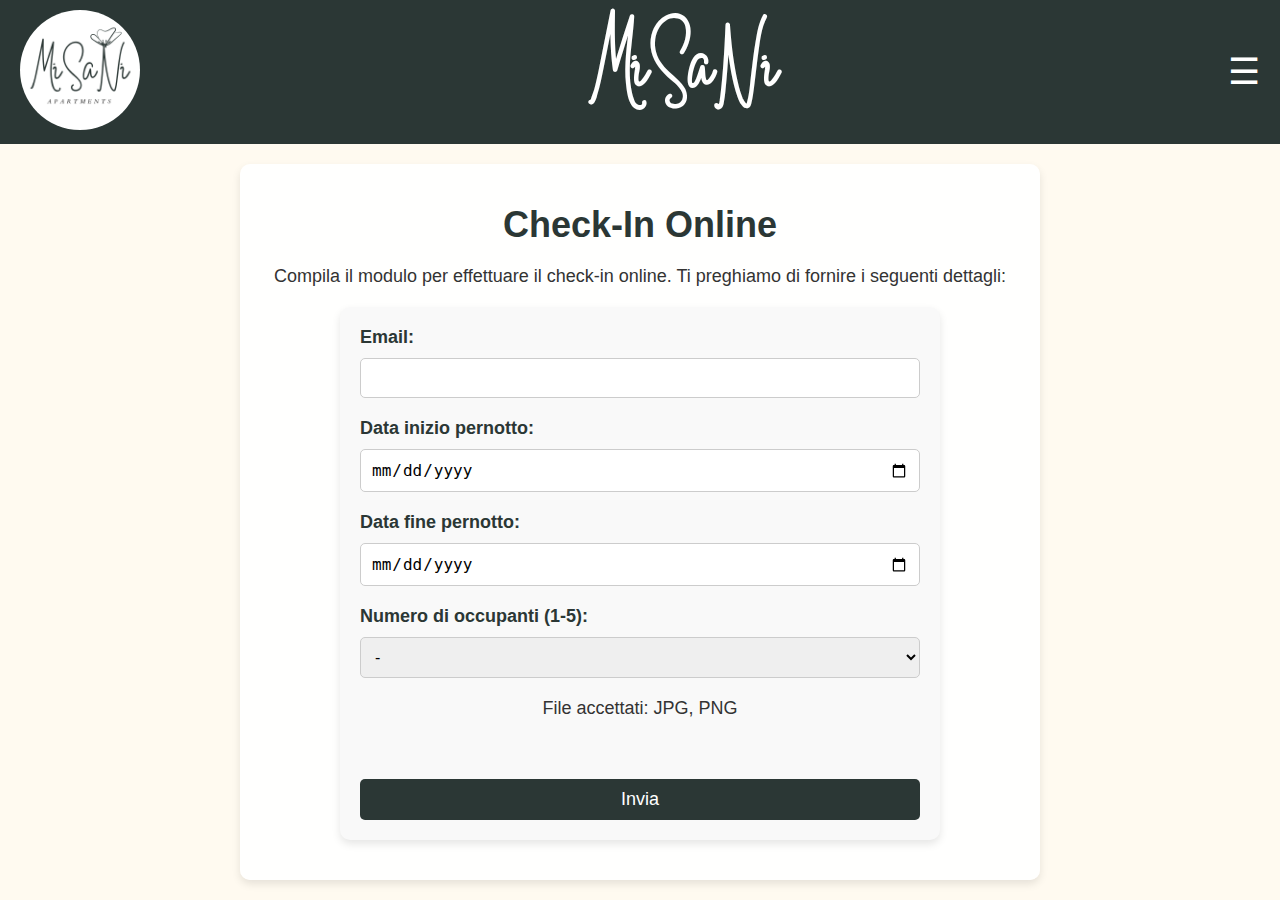
==== commit f702a168: "Update checkin.html" ====
--- a/checkin.html
+++ b/checkin.html
@@ -71,7 +71,7 @@
                         <option value="5">5</option>
                     </select>
                 </div>
-                <p>File accettati: PDF, JPG, PNG</p>
+                <p>File accettati: JPG, PNG</p>
 
                 <!-- Campi per caricare i documenti -->
                 <div id="campi-documenti" class="form-group">
@@ -94,100 +94,130 @@
 
     <!-- Script JavaScript -->
     <script>
-        // Funzione per mostrare/gestire i campi dei documenti in base al numero di occupanti
-        function mostraCampiDocumenti() {
-            const numeroOccupanti = document.getElementById("numero-occupanti").value;
-            const campiDocumenti = document.getElementById("campi-documenti");
-            campiDocumenti.innerHTML = ""; // Pulisce i campi esistenti
-
-            for (let i = 1; i <= numeroOccupanti; i++) {
-                const campoDocumento = document.createElement("div");
-                campoDocumento.className = "form-group";
-                campoDocumento.innerHTML = `
-                    <label for="documento-${i}">Carica documento per occupante ${i}:</label>
-                    <input type="file" id="documento-${i}" name="documento-${i}" accept=".pdf,.jpg,.png">
-                `;
-                campiDocumenti.appendChild(campoDocumento);
+	// Funzione per mostrare/gestire i campi dei documenti in base al numero di occupanti
+function mostraCampiDocumenti() {
+    const numeroOccupanti = document.getElementById("numero-occupanti").value;
+    const campiDocumenti = document.getElementById("campi-documenti");
+    campiDocumenti.innerHTML = ""; // Pulisce i campi esistenti
+
+    for (let i = 1; i <= numeroOccupanti; i++) {
+        const campoDocumento = document.createElement("div");
+        campoDocumento.className = "form-group";
+        campoDocumento.innerHTML = `
+            <label for="documento-${i}">Carica documento per occupante ${i}:</label>
+            <input type="file" id="documento-${i}" name="documento-${i}" accept=".jpg,.png">
+        `;
+        campiDocumenti.appendChild(campoDocumento);
+    }
+}
+
+// Funzione per validare il tipo di file
+function isValidFileType(file) {
+    const allowedTypes = ["image/jpeg", "image/png", "application/pdf"];
+    return allowedTypes.includes(file.type);
+}
+
+// Funzione per caricare file su Cloudinary
+async function uploadToCloudinary(file) {
+    try {
+        const cloudName = "ddkcxfsch"; // Il tuo Cloud Name
+        const uploadPreset = "checkin"; // Il tuo Upload Preset
+
+        const formData = new FormData();
+        formData.append("file", file);
+        formData.append("upload_preset", uploadPreset);
+
+        const response = await fetch(`https://api.cloudinary.com/v1_1/${cloudName}/upload`, {
+            method: "POST",
+            body: formData
+        });
+
+        if (!response.ok) {
+            throw new Error("Errore durante il caricamento del file su Cloudinary");
+        }
+
+        const data = await response.json();
+        return data.secure_url; // Restituisce l'URL del file caricato
+    } catch (error) {
+        console.error("Errore Cloudinary:", error);
+        throw error;
+    }
+}
+
+// Gestione del modulo di check-in
+const form = document.querySelector(".modulo-checkin");
+const successMessage = document.getElementById("success-message");
+const errorMessage = document.getElementById("error-message");
+
+form.addEventListener("submit", async (event) => {
+    event.preventDefault(); // Impedisce l'invio del modulo predefinito
+
+    const loadingMessage = document.createElement("div");
+    loadingMessage.textContent = "Caricamento in corso...";
+    form.appendChild(loadingMessage);
+
+    try {
+        const formData = new FormData(form);
+
+        // Carica i file su Cloudinary
+        const fileInputs = document.querySelectorAll('input[type="file"]');
+        const fileUrls = [];
+
+        for (const input of fileInputs) {
+            if (input.files.length > 0) {
+                const file = input.files[0];
+                if (!isValidFileType(file)) {
+                    alert("Tipo di file non supportato. Si prega di caricare un file JPG o PNG.");
+                    return;
+                }
+                const cloudinaryUrl = await uploadToCloudinary(file);
+                fileUrls.push(cloudinaryUrl); // Aggiungi l'URL alla lista
             }
         }
 
-        // Gestione del modulo di check-in
-        const form = document.querySelector(".modulo-checkin");
-        const successMessage = document.getElementById("success-message");
-        const errorMessage = document.getElementById("error-message");
-
-        form.addEventListener("submit", async (event) => {
-            event.preventDefault(); // Impedisce l'invio del modulo predefinito
-
-            try {
-                const formData = new FormData(form);
-
-                // Carica i file su Cloudinary
-                const fileInputs = document.querySelectorAll('input[type="file"]');
-                const fileUrls = [];
-
-                for (const input of fileInputs) {
-                    if (input.files.length > 0) {
-                        const file = input.files[0];
-                        const cloudinaryUrl = await uploadToCloudinary(file);
-                        fileUrls.push(cloudinaryUrl);
-                    }
-                }
-
-                // Aggiungi gli URL dei file ai dati del form
-                fileUrls.forEach((url, index) => {
-                    formData.append(`documento-${index + 1}-url`, url);
-                });
-
-                // Invia i dati a Formspree
-                const response = await fetch(form.action, {
-                    method: "POST",
-                    body: formData,
-                    headers: {
-                        'Accept': 'application/json'
-                    }
-                });
-
-                if (response.ok) {
-                    successMessage.style.display = "block";
-                    errorMessage.style.display = "none";
-                    form.reset(); // Resetta il modulo
-                    document.getElementById("campi-documenti").innerHTML = ""; // Pulisce i campi dei documenti
-                } else {
-                    const errorData = await response.json(); // Leggi i dettagli dell'errore
-                    console.error("Errore:", errorData);
-                    throw new Error("Errore nella richiesta");
-                }
-            } catch (error) {
-                successMessage.style.display = "none";
-                errorMessage.style.display = "block";
-                console.error(error);
+        // Aggiungi tutti gli URL dei file al FormData
+        fileUrls.forEach((url, index) => {
+            formData.append(`documento-${index + 1}-url`, url);
+        });
+
+        // Rimuovi i file dal FormData (non inviarli a Formspree)
+        for (const input of fileInputs) {
+            formData.delete(input.name);
+        }
+
+        // Invia i dati a Formspree
+        const response = await fetch(form.action, {
+            method: "POST",
+            body: formData,
+            headers: {
+                'Accept': 'application/json'
             }
         });
 
-        // Funzione per caricare file su Cloudinary
-        async function uploadToCloudinary(file) {
-            const cloudName = "ddkcxfsch"; // Il tuo Cloud Name
-            const uploadPreset = "checkin"; // Il tuo Upload Preset
-
-            const formData = new FormData();
-            formData.append("file", file);
-            formData.append("upload_preset", uploadPreset);
-
-            const response = await fetch(`https://api.cloudinary.com/v1_1/${cloudName}/upload`, {
-                method: "POST",
-                body: formData
-            });
-
-            const data = await response.json();
-            return data.secure_url; // Restituisce l'URL del file caricato
-        }
-
-    // Funzione per il menu a scomparsa
-    function toggleMenu() {
-        const menu = document.getElementById("menu");
-        menu.classList.toggle("active");
+        if (response.ok) {
+            successMessage.style.display = "block";
+            errorMessage.style.display = "none";
+            form.reset(); // Resetta il modulo
+            document.getElementById("campi-documenti").innerHTML = ""; // Pulisce i campi dei documenti
+        } else {
+            const errorData = await response.json(); // Leggi i dettagli dell'errore
+            console.error("Errore:", errorData);
+            throw new Error("Errore nella richiesta");
+        }
+    } catch (error) {
+        successMessage.style.display = "none";
+        errorMessage.style.display = "block";
+        console.error(error);
+    } finally {
+        loadingMessage.remove();
     }
+});
+
+// Funzione per il menu a scomparsa
+function toggleMenu() {
+    const menu = document.getElementById("menu");
+    menu.classList.toggle("active");
+}
 </script>
 </body>
 </html>